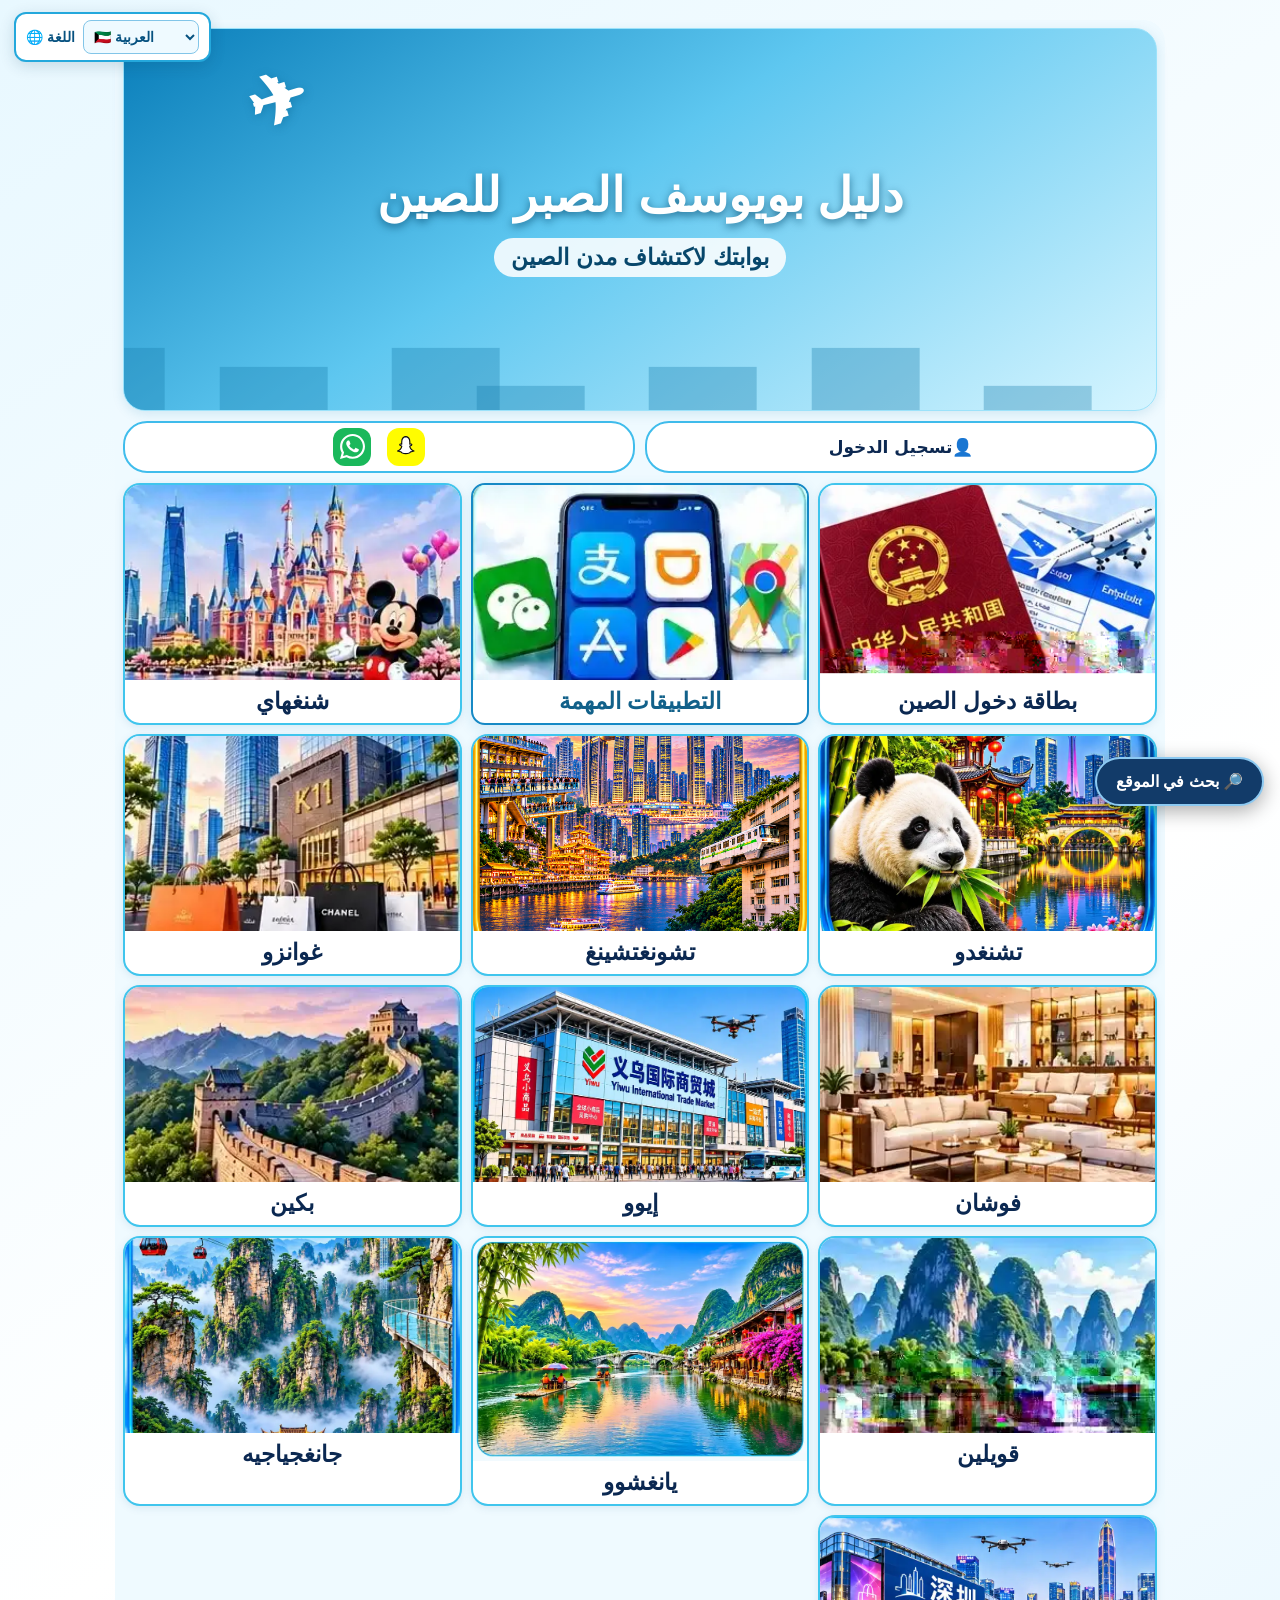
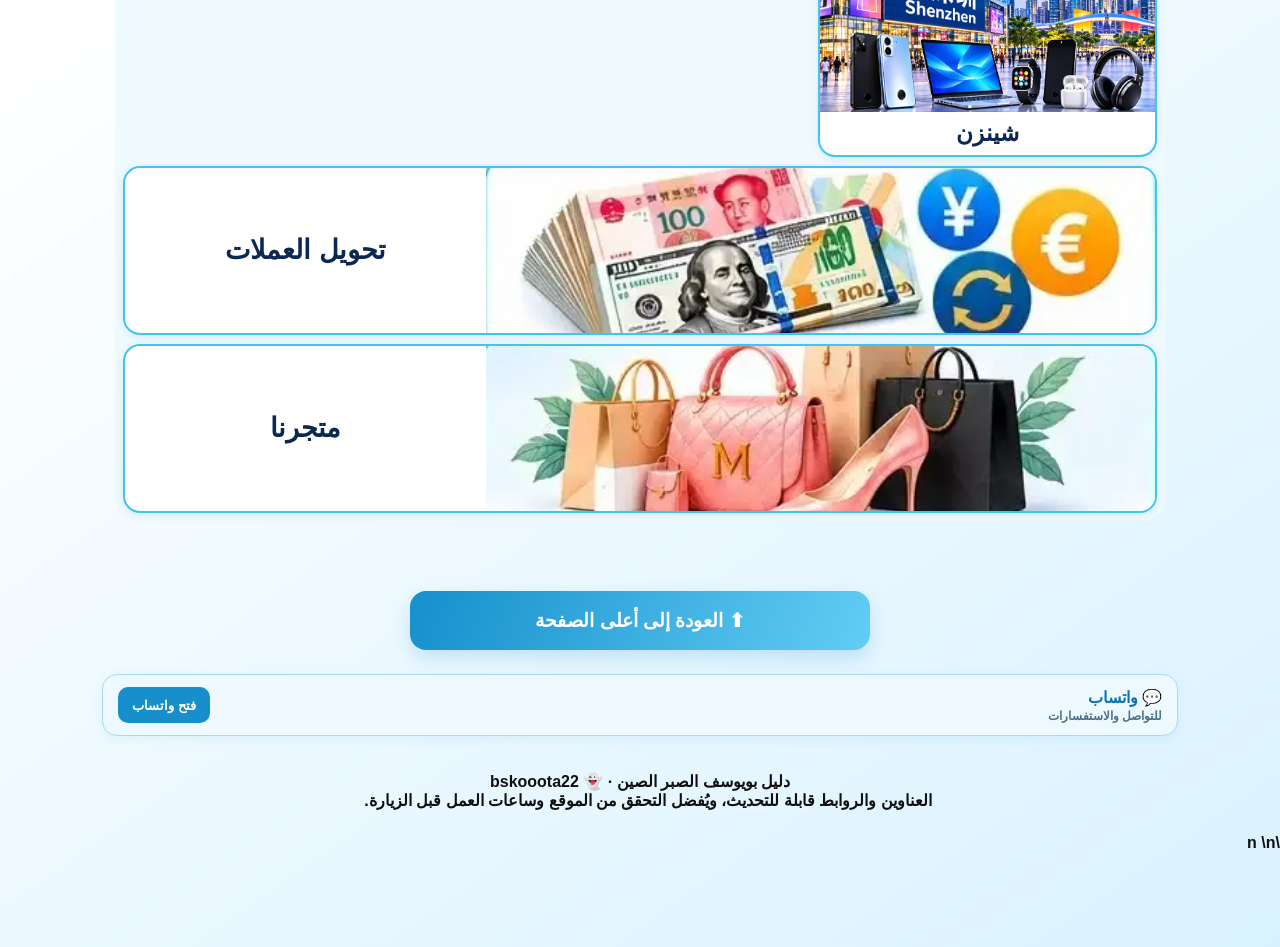
==== apps.html @ aa5ea532 "Add files via upload" ====
<!doctype html><html lang="ar" dir="rtl"><head><meta charset="utf-8"><meta http-equiv="refresh" content="0;url=index.html#apps"><title>التطبيقات المهمة – بويوسف ٢</title></head><body><p>تم دمج التطبيقات المهمة في الصفحة الرئيسية. <a href="index.html#apps">فتح التطبيقات المهمة</a></p><script>location.replace('index.html#apps')</script></body></html>
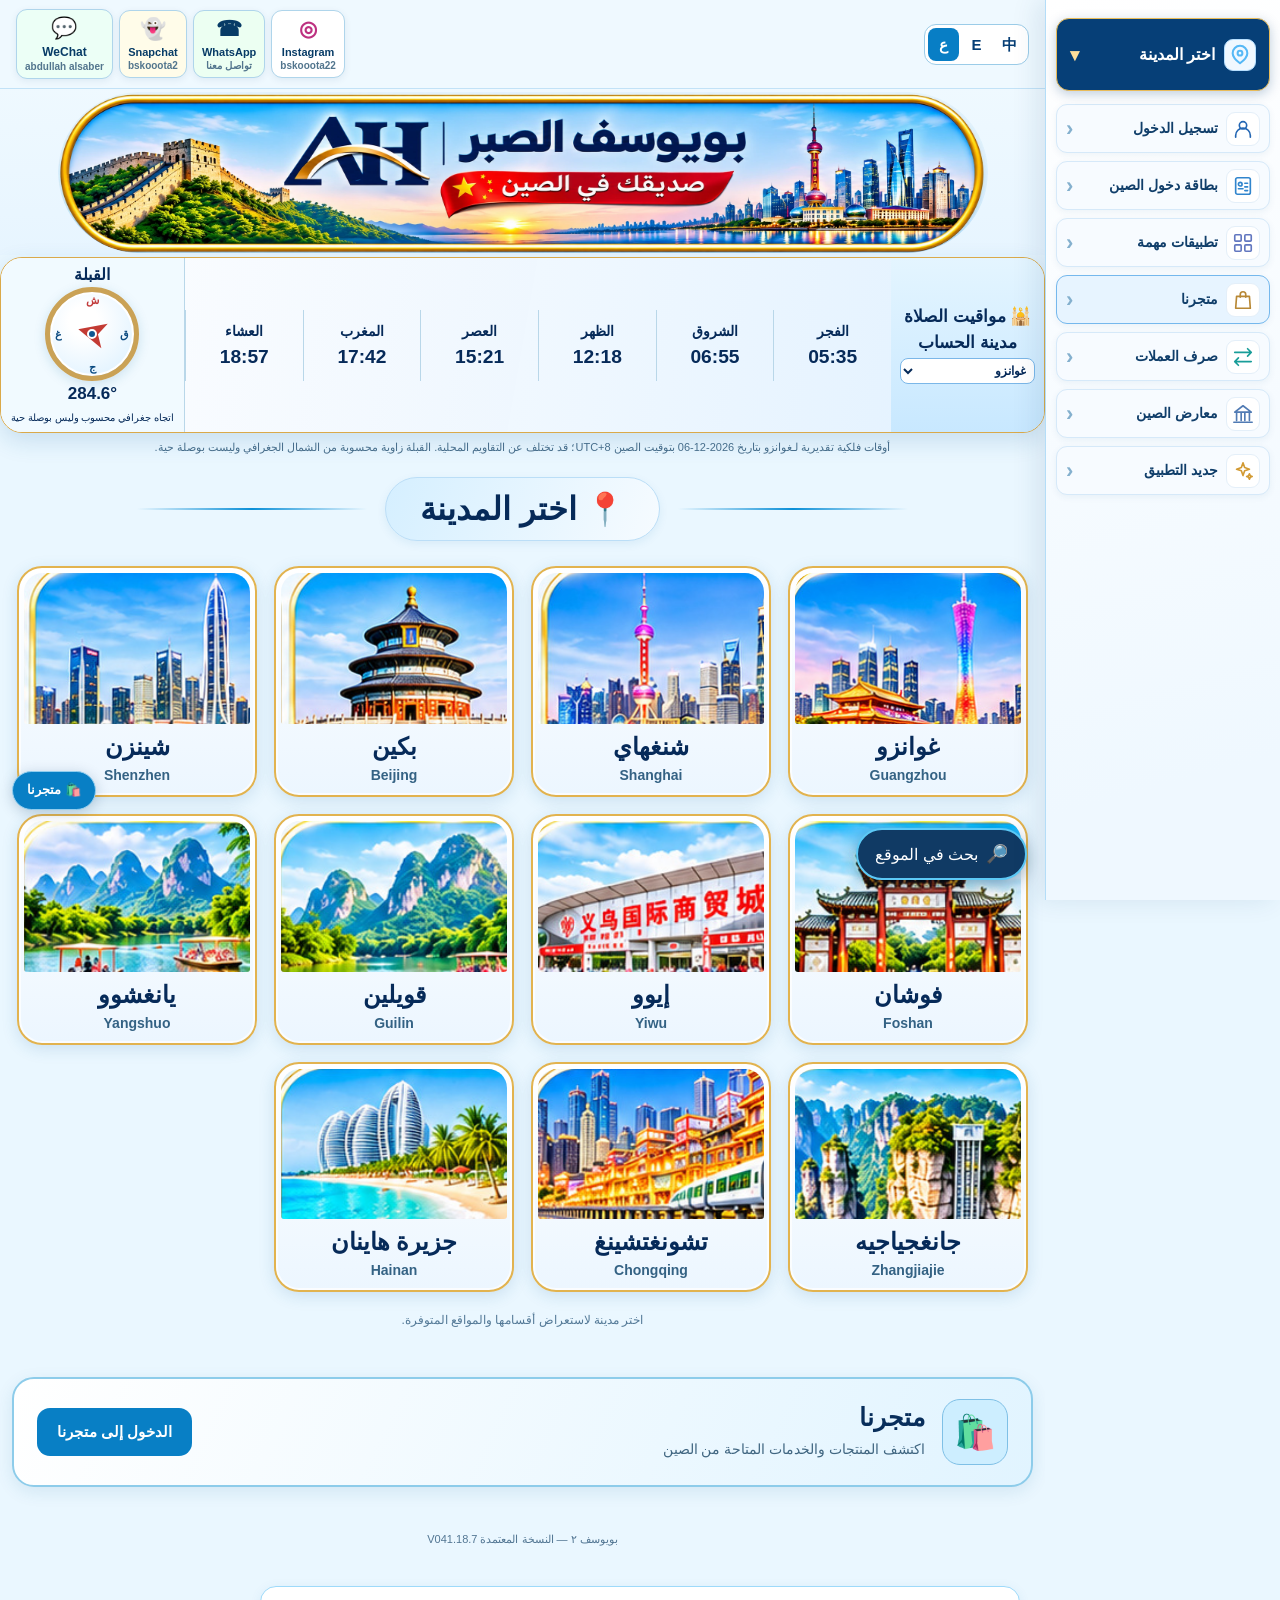
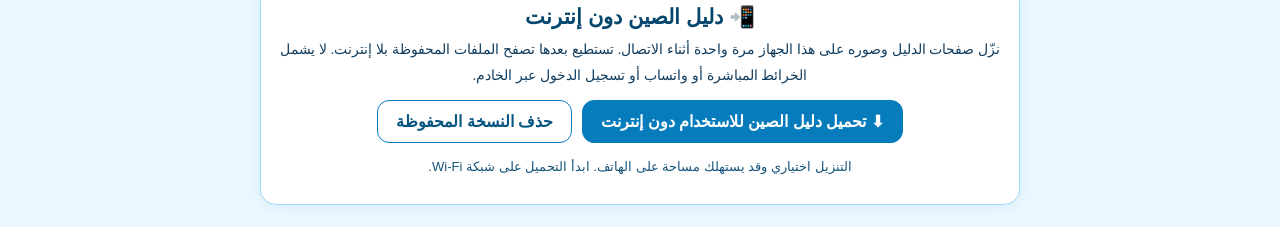
==== commit 6553595c: "BouYousef 2 - V041.18.9 Store Text Update" ====
--- a/apps.html
+++ b/apps.html
@@ -1 +1 @@
-<!doctype html><html lang="ar" dir="rtl"><head><meta charset="utf-8"><meta http-equiv="refresh" content="0;url=index.html#apps"><title>التطبيقات المهمة – بويوسف ٢</title></head><body><p>تم دمج التطبيقات المهمة في الصفحة الرئيسية. <a href="index.html#apps">فتح التطبيقات المهمة</a></p><script>location.replace('index.html#apps')</script></body></html>+<!doctype html><html lang="ar" dir="rtl"><head><meta charset="utf-8"><meta http-equiv="refresh" content="0;url=index.html#apps"><title>التطبيقات المهمة – بويوسف ٢</title><style id="by2-store-standalone-v041240">.by2-store-standalone{position:fixed;left:12px;bottom:16px;z-index:80;padding:11px 16px;border-radius:999px;background:#087fc5;color:#fff!important;text-decoration:none;font:bold 14px Tahoma,Arial,sans-serif;box-shadow:0 4px 14px #123d6533;border:1px solid #9bcdea}@media(max-width:600px){.by2-store-standalone{bottom:15px;left:9px;font-size:12px;padding:9px 12px}}</style></head><body><p>تم دمج التطبيقات المهمة في الصفحة الرئيسية. <a href="index.html#apps">فتح التطبيقات المهمة</a></p><script>location.replace('index.html#apps')</script><a class="by2-store-standalone" href="index.html#service/store" aria-label="الدخول إلى متجرنا">🛍️ متجرنا</a></body></html>
